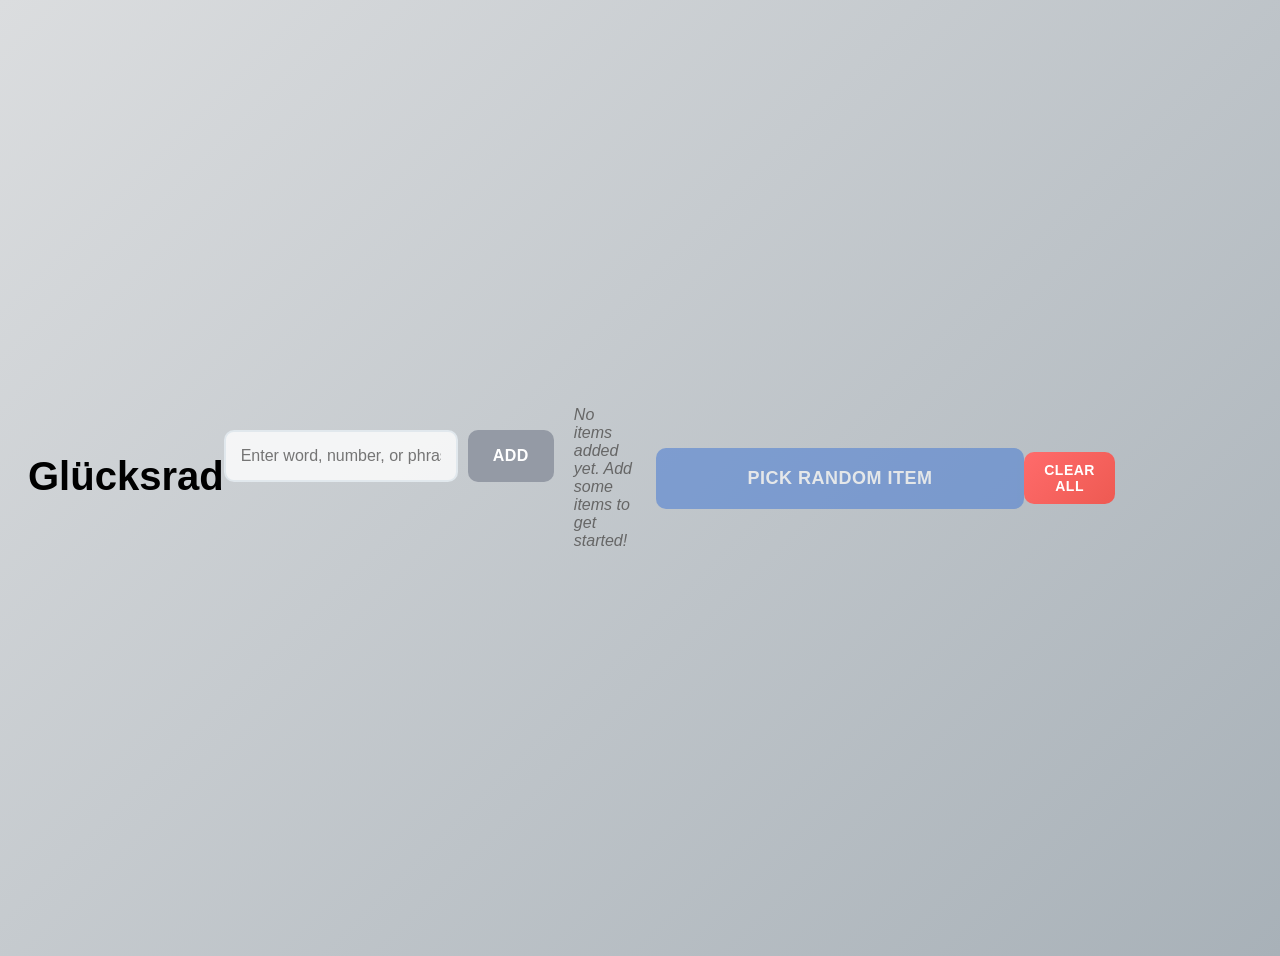
==== testing.html @ 136643fd "todo: cleanly buildup .js" ====
<!DOCTYPE html>
<html lang="en">
<head>
    <meta charset="UTF-8">
    <title>Glücksrad v0.1</title>
    <link rel="stylesheet" href="style.css">
</head>
<body>
    <div class="wheel-section">
        <h1>Glücksrad</h1>
        <div class="wheel" id="wheel">
            <!-- add your wheel graphics here-->
        </div>
    </div>
    
    <div class="input-section">
        <div class="input-container">
            <input type="text" id="itemInput" placeholder="Enter word, number, or phrase..." maxlength="100">
            <button class="btn btn-add" onclick="addItem()">Add</button>
        </div>
    </div>

    <div class="items-list">
        <div id="itemsList"></div>
    </div>

    <button class="btn btn-pick" id="pickBtn" onclick="pickRandom()" disabled>
        Pick Random Item
    </button>
    
    <button class="btn btn-clear" onclick="clearAll()">Clear All</button>

    <div class="result" id="result">
        Ready to pick! Add some items first.
    </div>
     <script src="main.js"></script>  
</body>
</html>
---- style.css ----
body {
            font-family: -apple-system, BlinkMacSystemFont, 'Segoe UI', Roboto, sans-serif;
            background: linear-gradient(135deg, #dbdddf 0%, #a8b1b8 100%);
            min-height: 100vh;
            display: flex;
            align-items: center;
            justify-content: center;
            padding: 20px;
        }
         .container {
            background: rgba(255, 255, 255, 0.95);
            backdrop-filter: blur(10px);
            border-radius: 20px;
            box-shadow: 0 20px 40px rgba(0, 0, 0, 0.1);
            padding: 40px;
            width: 100%;
            max-width: 500px;
            text-align: center;
        }

        h1 {
            color: #000000;
            margin-bottom: 30px;
            font-size: 2.5em;
            font-weight: 700;
        }

        .input-section {
            margin-bottom: 30px;
        }

        .input-container {
            display: flex;
            gap: 10px;
            margin-bottom: 15px;
        }

         input[type="text"] {
            flex: 1;
            padding: 15px;
            border: 2px solid #e1e8ed;
            border-radius: 10px;
            font-size: 16px;
            transition: all 0.3s ease;
            background: rgba(255, 255, 255, 0.8);
        }

        input[type="text"]:focus {
            outline: none;
            border-color: #769CDF;
            box-shadow: 0 0 20px rgba(102, 126, 234, 0.2);
            transform: translateY(-2px);
        }

        .btn {
            padding: 15px 25px;
            border: none;
            border-radius: 10px;
            font-size: 16px;
            font-weight: 600;
            cursor: pointer;
            transition: all 0.3s ease;
            text-transform: uppercase;
            letter-spacing: 0.5px;
        }

        .btn-add {
            background-color: #949aa5;
            color: white;
        }

        .btn-add:hover {
            transform: translateY(-3px);
            box-shadow: 0 10px 25px #949aa550;
        }

        .btn-pick {
            background-color: #5181d3;
            color: white;
            font-size: 18px;
            padding: 20px 40px;
            margin: 20px 0;
            width: 100%;
        }

        .btn-pick:hover:not(:disabled) {
            transform: translateY(-3px);
            box-shadow: 0 15px 35px rgba(102, 126, 234, 0.4);
        }

        .btn-pick:disabled {
            opacity: 0.6;
            cursor: not-allowed;
        }

        .btn-clear {
            background: linear-gradient(135deg, #ff6b6b, #ee5a52);
            color: white;
            font-size: 14px;
            padding: 10px 20px;
        }

        .btn-clear:hover {
            transform: translateY(-2px);
            box-shadow: 0 8px 20px rgba(255, 107, 107, 0.3);
        }

        .items-list {
            margin: 20px 0;
            text-align: left;
        }

        .item {
            background: rgba(102, 126, 234, 0.1);
            border: 1px solid rgba(102, 126, 234, 0.2);
            border-radius: 8px;
            padding: 12px 15px;
            margin: 8px 0;
            display: flex;
            justify-content: space-between;
            align-items: center;
            transition: all 0.3s ease;
        }

        .item:hover {
            background: rgba(102, 126, 234, 0.15);
            transform: translateX(5px);
        }

        .item-text {
            font-weight: 500;
            color: #333;
        }

        .btn-remove {
            background: #9c9696;
            color: white;
            border: none;
            border-radius: 50%;
            width: 25px;
            height: 25px;
            cursor: pointer;
            font-size: 12px;
            font-weight: bold;
            transition: all 0.2s ease;
        }

        .btn-remove:hover {
            background: #ee5a52;
            transform: scale(1.1);
        }

        .result {
            margin-top: 30px;
            padding: 25px;
            background: linear-gradient(135deg, #667eea, #764ba2);
            border-radius: 15px;
            color: white;
            font-size: 20px;
            font-weight: 600;
            min-height: 70px;
            display: flex;
            align-items: center;
            justify-content: center;
            opacity: 0;
            transform: translateY(20px);
            transition: all 0.5s ease;
            text-shadow: 0 2px 4px rgba(0, 0, 0, 0.2);
        }

        .result.show {
            opacity: 1;
            transform: translateY(0);
        }

        .result.animate {
            animation: pulse 0.6s ease-in-out;
        }

        @keyframes pulse {
            0% { transform: scale(1); }
            50% { transform: scale(1.05); }
            100% { transform: scale(1); }
        }

        .empty-state {
            color: #666;
            font-style: italic;
            padding: 20px;
        }

        @media (max-width: 600px) {
            .container {
                padding: 20px;
                margin: 10px;
            }
            
            h1 {
                font-size: 2em;
            }
            
            .input-container {
                flex-direction: column;
            }
            
            .btn-add {
                width: 100%;
            }
        }
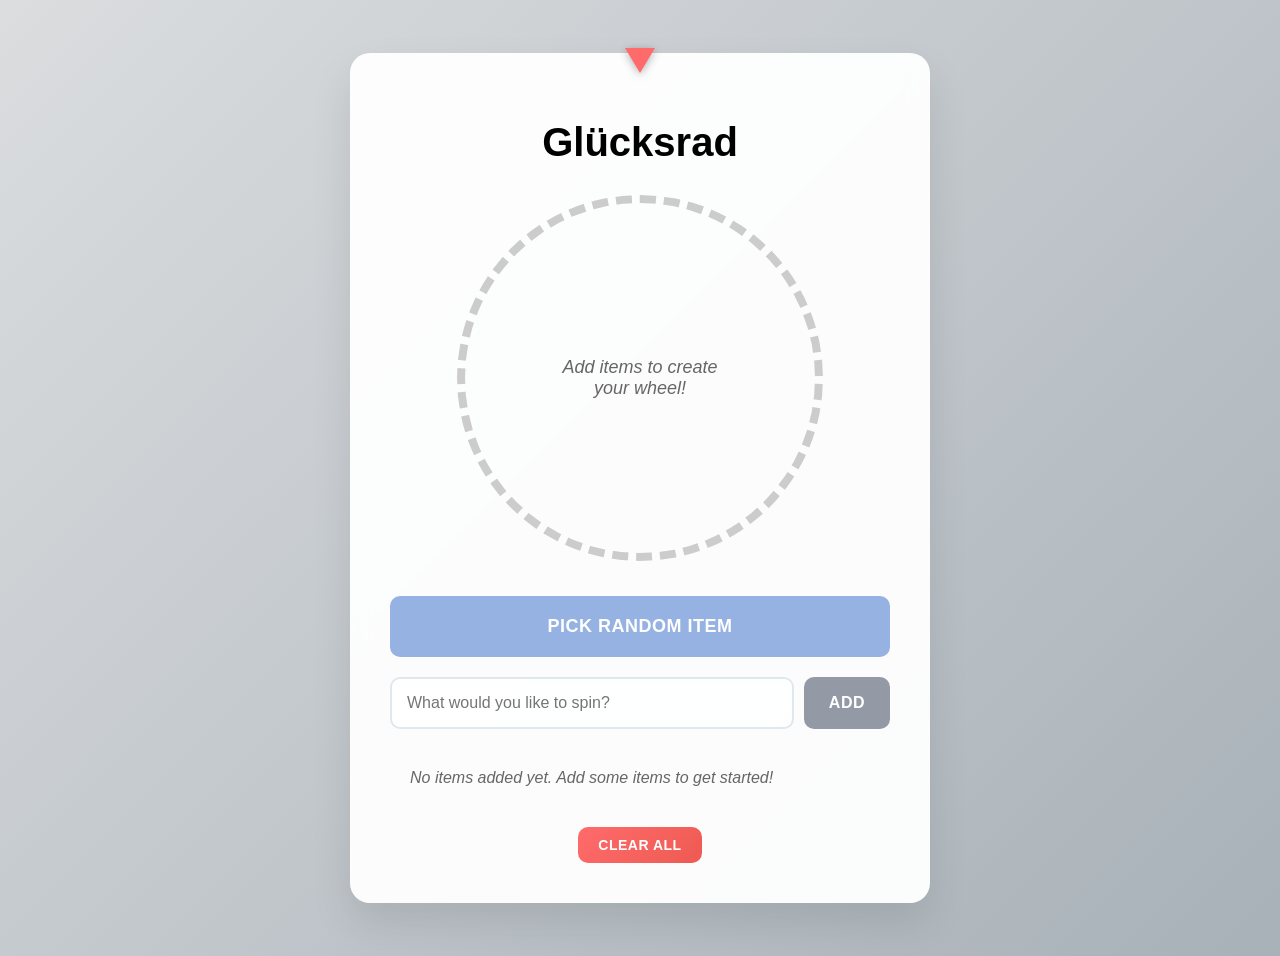
==== commit b5af3a6b: "cleanup" ====
--- a/testing.html
+++ b/testing.html
@@ -1,38 +1,52 @@
+
 <!DOCTYPE html>
 <html lang="en">
-<head>
-    <meta charset="UTF-8">
-    <title>Glücksrad v0.1</title>
-    <link rel="stylesheet" href="style.css">
-</head>
-<body>
-    <div class="wheel-section">
-        <h1>Glücksrad</h1>
-        <div class="wheel" id="wheel">
-            <!-- add your wheel graphics here-->
+    <head>
+        <meta charset="UTF-8">
+        <title>Glücksrad v0.1</title>
+        <link rel="stylesheet" href="style.css">
+    </head>
+    <body>
+        <!-- Main container for layout -->
+        <div class="container"> 
+            <h1>Glücksrad</h1>
+            <div class="sub-container" id="wheelContainer">
+                <div class="wheel-pointer"></div>
+                    <div class="wheel-display" id="wheelDisplay">
+                    <div class="empty-wheel">
+                        Add items to create<br>your wheel!
+                    </div>
+                </div>
+            </div>
+            <button class="btn btn-spin" id="spinBtn" onclick="spinWheel()" disabled>
+            Pick Random Item
+            </button>            
+            <div class="sub-container">
+                <input type="text" id="itemInput" placeholder="What would you like to spin?" maxlength="100">
+                <button class="btn btn-add" onclick="addItem()">Add</button>
+            </div>
+            <div class="items-list" id="itemsList">
+                <!-- list of items will be displayed here -->
+            </div>
+
+            <button class="btn btn-clear" onclick="clearAll()">Clear All</button>
+            
+                
+                <!-- Result Modal -->
+            <div class="modal-overlay" id="resultModal">
+                <div class="modal">
+                    <h2> Winner!</h2>
+                    <div class="modal-result" id="modalResult"></div>
+                    <div class="modal-buttons">
+                    <button class="btn btn-remove-winner" onclick="removeWinner()">
+                        remove
+                    </button>
+                    <button class="btn btn-close" onclick="closeModal()">
+                        keep
+                    </button>
+                </div>
+            </div>
         </div>
-    </div>
-    
-    <div class="input-section">
-        <div class="input-container">
-            <input type="text" id="itemInput" placeholder="Enter word, number, or phrase..." maxlength="100">
-            <button class="btn btn-add" onclick="addItem()">Add</button>
-        </div>
-    </div>
-
-    <div class="items-list">
-        <div id="itemsList"></div>
-    </div>
-
-    <button class="btn btn-pick" id="pickBtn" onclick="pickRandom()" disabled>
-        Pick Random Item
-    </button>
-    
-    <button class="btn btn-clear" onclick="clearAll()">Clear All</button>
-
-    <div class="result" id="result">
-        Ready to pick! Add some items first.
-    </div>
-     <script src="main.js"></script>  
-</body>
-</html>+        <script src="main.js"></script>  
+    </body>
+</html>
--- a/style.css
+++ b/style.css
@@ -1,209 +1,363 @@
+/* General Styles */
 body {
-            font-family: -apple-system, BlinkMacSystemFont, 'Segoe UI', Roboto, sans-serif;
-            background: linear-gradient(135deg, #dbdddf 0%, #a8b1b8 100%);
-            min-height: 100vh;
-            display: flex;
-            align-items: center;
-            justify-content: center;
-            padding: 20px;
-        }
-         .container {
-            background: rgba(255, 255, 255, 0.95);
-            backdrop-filter: blur(10px);
-            border-radius: 20px;
-            box-shadow: 0 20px 40px rgba(0, 0, 0, 0.1);
-            padding: 40px;
-            width: 100%;
-            max-width: 500px;
-            text-align: center;
-        }
-
-        h1 {
-            color: #000000;
-            margin-bottom: 30px;
-            font-size: 2.5em;
-            font-weight: 700;
-        }
-
-        .input-section {
-            margin-bottom: 30px;
-        }
-
-        .input-container {
-            display: flex;
-            gap: 10px;
-            margin-bottom: 15px;
-        }
-
-         input[type="text"] {
-            flex: 1;
-            padding: 15px;
-            border: 2px solid #e1e8ed;
-            border-radius: 10px;
-            font-size: 16px;
-            transition: all 0.3s ease;
-            background: rgba(255, 255, 255, 0.8);
-        }
-
-        input[type="text"]:focus {
-            outline: none;
-            border-color: #769CDF;
-            box-shadow: 0 0 20px rgba(102, 126, 234, 0.2);
-            transform: translateY(-2px);
-        }
-
-        .btn {
-            padding: 15px 25px;
-            border: none;
-            border-radius: 10px;
-            font-size: 16px;
-            font-weight: 600;
-            cursor: pointer;
-            transition: all 0.3s ease;
-            text-transform: uppercase;
-            letter-spacing: 0.5px;
-        }
-
-        .btn-add {
-            background-color: #949aa5;
-            color: white;
-        }
-
-        .btn-add:hover {
-            transform: translateY(-3px);
-            box-shadow: 0 10px 25px #949aa550;
-        }
-
-        .btn-pick {
-            background-color: #5181d3;
-            color: white;
-            font-size: 18px;
-            padding: 20px 40px;
-            margin: 20px 0;
-            width: 100%;
-        }
-
-        .btn-pick:hover:not(:disabled) {
-            transform: translateY(-3px);
-            box-shadow: 0 15px 35px rgba(102, 126, 234, 0.4);
-        }
-
-        .btn-pick:disabled {
-            opacity: 0.6;
-            cursor: not-allowed;
-        }
-
-        .btn-clear {
-            background: linear-gradient(135deg, #ff6b6b, #ee5a52);
-            color: white;
-            font-size: 14px;
-            padding: 10px 20px;
-        }
-
-        .btn-clear:hover {
-            transform: translateY(-2px);
-            box-shadow: 0 8px 20px rgba(255, 107, 107, 0.3);
-        }
-
-        .items-list {
-            margin: 20px 0;
-            text-align: left;
-        }
-
-        .item {
-            background: rgba(102, 126, 234, 0.1);
-            border: 1px solid rgba(102, 126, 234, 0.2);
-            border-radius: 8px;
-            padding: 12px 15px;
-            margin: 8px 0;
-            display: flex;
-            justify-content: space-between;
-            align-items: center;
-            transition: all 0.3s ease;
-        }
-
-        .item:hover {
-            background: rgba(102, 126, 234, 0.15);
-            transform: translateX(5px);
-        }
-
-        .item-text {
-            font-weight: 500;
-            color: #333;
-        }
-
-        .btn-remove {
-            background: #9c9696;
-            color: white;
-            border: none;
-            border-radius: 50%;
-            width: 25px;
-            height: 25px;
-            cursor: pointer;
-            font-size: 12px;
-            font-weight: bold;
-            transition: all 0.2s ease;
-        }
-
-        .btn-remove:hover {
-            background: #ee5a52;
-            transform: scale(1.1);
-        }
-
-        .result {
-            margin-top: 30px;
-            padding: 25px;
-            background: linear-gradient(135deg, #667eea, #764ba2);
-            border-radius: 15px;
-            color: white;
-            font-size: 20px;
-            font-weight: 600;
-            min-height: 70px;
-            display: flex;
-            align-items: center;
-            justify-content: center;
-            opacity: 0;
-            transform: translateY(20px);
-            transition: all 0.5s ease;
-            text-shadow: 0 2px 4px rgba(0, 0, 0, 0.2);
-        }
-
-        .result.show {
-            opacity: 1;
-            transform: translateY(0);
-        }
-
-        .result.animate {
-            animation: pulse 0.6s ease-in-out;
-        }
-
-        @keyframes pulse {
-            0% { transform: scale(1); }
-            50% { transform: scale(1.05); }
-            100% { transform: scale(1); }
-        }
-
-        .empty-state {
-            color: #666;
-            font-style: italic;
-            padding: 20px;
-        }
-
-        @media (max-width: 600px) {
-            .container {
-                padding: 20px;
-                margin: 10px;
-            }
-            
-            h1 {
-                font-size: 2em;
-            }
-            
-            .input-container {
-                flex-direction: column;
-            }
-            
-            .btn-add {
-                width: 100%;
-            }
-        }+    font-family: -apple-system, BlinkMacSystemFont, 'Segoe UI', Roboto, sans-serif;
+    background: linear-gradient(135deg, #dbdddf 0%, #a8b1b8 100%);
+    min-height: 100vh;
+    display: flex;
+    align-items: center;
+    justify-content: center;
+    padding: 20px;
+}
+
+.container {
+    background: rgba(255, 255, 255, 0.95);
+    backdrop-filter: blur(10px);
+    border-radius: 20px;
+    box-shadow: 0 20px 40px rgba(0, 0, 0, 0.1);
+    padding: 40px;
+    width: 100%;
+    max-width: 500px;
+    text-align: center;
+}
+
+h1 {
+    color: #000;
+    margin-bottom: 30px;
+    font-size: 2.5em;
+    font-weight: 700;
+}
+
+/* Input Section */
+.input-section {
+    background: rgba(255, 255, 255, 0.95);
+    backdrop-filter: blur(10px);
+    border-radius: 20px;
+    box-shadow: 0 20px 40px rgba(0, 0, 0, 0.1);
+    padding: 40px;
+}
+
+.sub-container {
+    display: flex;
+    gap: 10px;
+    margin-bottom: 15px;
+    
+}
+
+input[type="text"] {
+    flex: 1;
+    padding: 15px;
+    border: 2px solid #e1e8ed;
+    border-radius: 10px;
+    font-size: 16px;
+    transition: all 0.3s ease;
+    background: rgba(255, 255, 255, 0.8);
+}
+
+input[type="text"]:focus {
+    outline: none;
+    border-color: #769CDF;
+    box-shadow: 0 0 20px rgba(102, 126, 234, 0.2);
+    transform: translateY(-2px);
+}
+
+/* Buttons */
+.btn {
+    padding: 15px 25px;
+    border: none;
+    border-radius: 10px;
+    font-size: 16px;
+    font-weight: 600;
+    cursor: pointer;
+    transition: all 0.3s ease;
+    text-transform: uppercase;
+    letter-spacing: 0.5px;
+}
+
+.btn-add {
+    background-color: #949aa5;
+    color: white;
+}
+
+.btn-add:hover {
+    transform: translateY(-3px);
+    box-shadow: 0 10px 25px #949aa550;
+}
+
+.btn-spin {
+    background-color: #5181d3;
+    color: white;
+    font-size: 18px;
+    padding: 20px 40px;
+    margin: 20px 0;
+    width: 100%;
+}
+
+.btn-spin:hover:not(:disabled) {
+    transform: translateY(-3px);
+    box-shadow: 0 15px 35px rgba(102, 126, 234, 0.4);
+}
+
+.btn-spin:disabled {
+    opacity: 0.6;
+    cursor: not-allowed;
+}
+
+.btn-clear {
+    background: linear-gradient(135deg, #ff6b6b, #ee5a52);
+    color: white;
+    font-size: 14px;
+    padding: 10px 20px;
+}
+
+.btn-clear:hover {
+    transform: translateY(-2px);
+    box-shadow: 0 8px 20px rgba(255, 107, 107, 0.3);
+}
+
+/* Items List */
+.items-list {
+    margin: 20px 0;
+    text-align: left;
+}
+
+.item {
+    background: rgba(102, 126, 234, 0.1);
+    border: 1px solid rgba(102, 126, 234, 0.2);
+    border-radius: 8px;
+    padding: 12px 15px;
+    margin: 8px 0;
+    display: flex;
+    justify-content: space-between;
+    align-items: center;
+    transition: all 0.3s ease;
+}
+
+.item:hover {
+    background: rgba(102, 126, 234, 0.15);
+    transform: translateX(5px);
+}
+
+.item-text {
+    font-weight: 500;
+    color: #333;
+}
+
+.btn-remove {
+    background: #9c9696;
+    color: white;
+    border: none;
+    border-radius: 50%;
+    width: 25px;
+    height: 25px;
+    cursor: pointer;
+    font-size: 12px;
+    font-weight: bold;
+    transition: all 0.2s ease;
+}
+
+.btn-remove:hover {
+    background: #ee5a52;
+    transform: scale(1.1);
+}
+
+/* Result Section */
+.result {
+    margin-top: 30px;
+    padding: 25px;
+    background: linear-gradient(135deg, #667eea, #764ba2);
+    border-radius: 15px;
+    color: white;
+    font-size: 20px;
+    font-weight: 600;
+    min-height: 70px;
+    display: flex;
+    align-items: center;
+    justify-content: center;
+    opacity: 0;
+    transform: translateY(20px);
+    transition: all 0.5s ease;
+    text-shadow: 0 2px 4px rgba(0, 0, 0, 0.2);
+}
+
+.result.show {
+    opacity: 1;
+    transform: translateY(0);
+}
+
+/* Empty State */
+.empty-state {
+    color: #666;
+    font-style: italic;
+    padding: 20px;
+}
+
+/* Modal */
+.modal-overlay {
+    position: fixed;
+    top: 0;
+    left: 0;
+    width: 100%;
+    height: 100%;
+    background: rgba(0, 0, 0, 0.7);
+    display: flex;
+    align-items: center;
+    justify-content: center;
+    z-index: 1000;
+    opacity: 0;
+    visibility: hidden;
+    transition: all 0.3s ease;
+}
+
+.modal-overlay.show {
+    opacity: 1;
+    visibility: visible;
+}
+
+.modal {
+    background: white;
+    border-radius: 20px;
+    padding: 40px;
+    max-width: 400px;
+    width: 90%;
+    text-align: center;
+    box-shadow: 0 20px 40px rgba(0, 0, 0, 0.3);
+    transform: scale(0.8);
+    transition: all 0.3s ease;
+}
+
+.modal-overlay.show .modal {
+    transform: scale(1);
+    animation: celebration 0.8s ease-in-out;
+}
+
+.modal h2 {
+    color: #5181d3;
+    margin-bottom: 20px;
+    font-size: 1.8em;
+}
+
+.modal-result {
+    background: #5181d3;
+    color: white;
+    padding: 25px;
+    border-radius: 15px;
+    font-size: 24px;
+    font-weight: 600;
+    margin: 20px 0;
+    text-shadow: 0 2px 4px rgba(0, 0, 0, 0.2);
+    word-break: break-word;
+}
+
+.modal-buttons {
+    display: flex;
+    gap: 15px;
+    margin-top: 25px;
+}
+
+.btn-remove-winner {
+    background: linear-gradient(135deg, #ff6b6b, #ee5a52);
+    color: white;
+    flex: 1;
+}
+
+.btn-remove-winner:hover {
+    transform: translateY(-2px);
+    box-shadow: 0 8px 20px rgba(255, 107, 107, 0.4);
+}
+
+.btn-close {
+    background: linear-gradient(135deg, #4CAF50, #45a049);
+    color: white;
+    flex: 1;
+}
+
+.btn-close:hover {
+    transform: translateY(-2px);
+    box-shadow: 0 8px 20px rgba(76, 175, 80, 0.4);
+}
+
+/* Responsive Styles */
+@media (max-width: 600px) {
+    .container {
+        padding: 20px;
+        margin: 10px;
+    }
+
+    h1 {
+        font-size: 2em;
+    }
+
+    .input-container {
+        flex-direction: column;
+    }
+
+    .btn-add {
+        width: 100%;
+    }
+}
+
+
+/* ------------------ Wheel Styles --------------------- */
+.empty-wheel {
+    width: 350px;
+    height: 350px;
+    border: 8px dashed #ccc;
+    border-radius: 50%;
+    display: flex;
+    align-items: center;
+    justify-content: center;
+    color: #666;
+    font-size: 18px;
+    text-align: center;
+    font-style: italic;
+}
+
+.wheel-display {
+    display: flex;
+    align-items: center;
+    justify-content: center;
+    width: 100%;
+}
+
+.wheel {
+    width: 350px;
+    height: 350px;
+    border-radius: 50%;
+    border: 8px solid #333;
+    position: relative;
+    transition: transform 4s cubic-bezier(0.23, 1, 0.32, 1);
+    box-shadow: 0 0 30px rgba(0, 0, 0, 0.3);
+}
+
+.wheel canvas {
+    width: 100%;
+    height: 100%;
+    border-radius: 50%;
+}
+
+.wheel-center {
+    position: absolute;
+    top: 50%;
+    left: 50%;
+    transform: translate(-50%, -50%);
+    width: 40px;
+    height: 40px;
+    background: #333;
+    border-radius: 50%;
+    z-index: 10;
+    box-shadow: 0 0 10px rgba(0, 0, 0, 0.5);
+}
+
+.wheel-pointer {
+    position: absolute;
+    top: -5px;
+    left: 50%;
+    transform: translateX(-50%);
+    width: 0;
+    height: 0;
+    border-left: 15px solid transparent;
+    border-right: 15px solid transparent;
+    border-top: 25px solid #ff6b6b;
+    z-index: 5;
+    filter: drop-shadow(0 2px 4px rgba(0, 0, 0, 0.3));
+}
